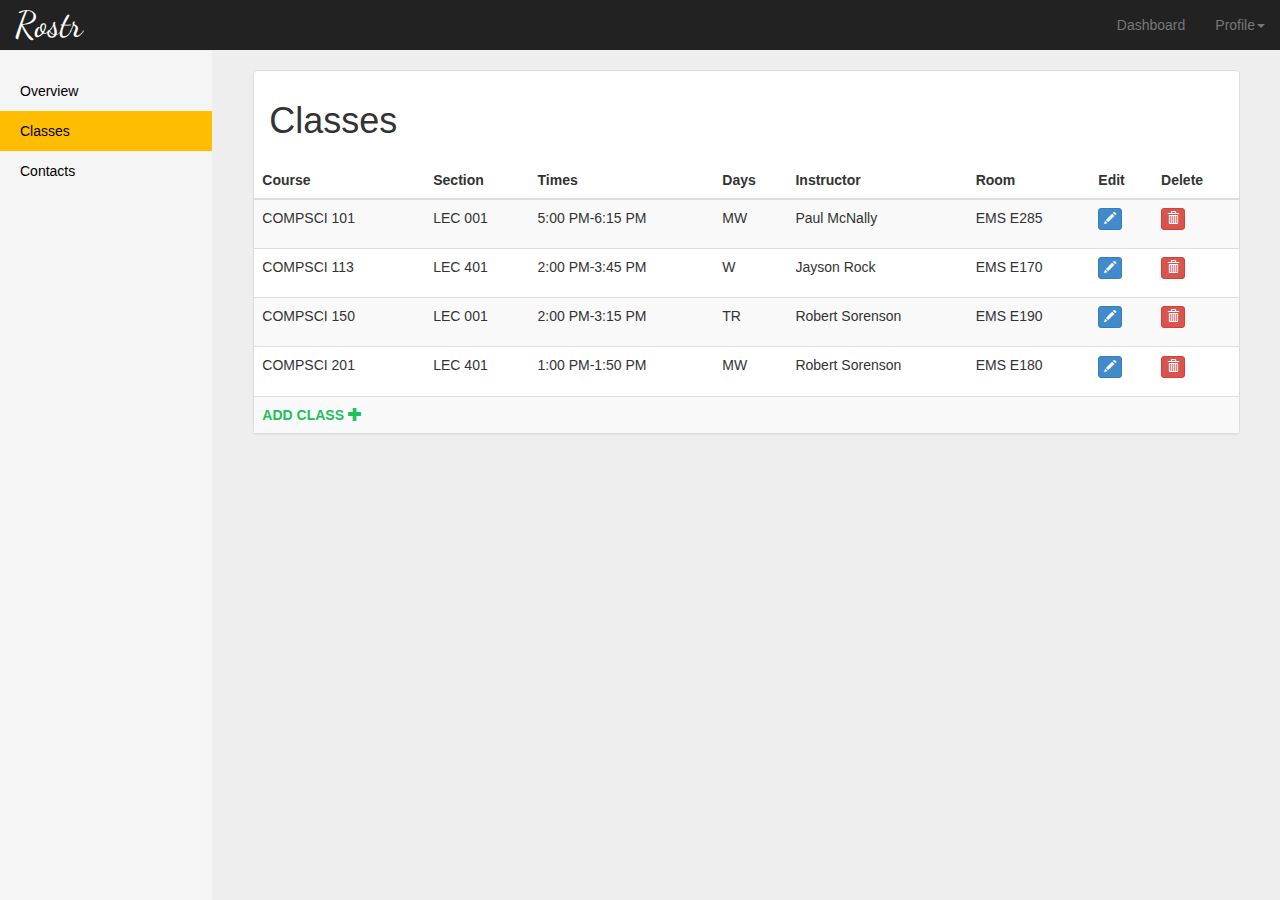
==== war/ADMIN/ADMIN_Classes.html @ dba3dffc "Added Rostr website to the project" ====
<!DOCTYPE html>
<html lang="en">
<head>
    <meta charset="utf-8">
    <meta http-equiv="X-UA-Compatible" content="IE=edge">
    <meta name="viewport" content="width=device-width, initial-scale=1">
    <meta name="description" content="">
    <meta name="author" content="">
    <link rel="icon" href="../assests/favicon.ico">

    <title>UWM - Contacts</title>

    <!-- Bootstrap core CSS -->
    <link href="../css/bootstrap.min.css" rel="stylesheet">

    <!-- Custom styles for this template -->
    <link href="../css/dashboard.css" rel="stylesheet">

    <!-- Custom font for Rostr logo -->
    <link href='http://fonts.googleapis.com/css?family=Dancing+Script' rel='stylesheet' type='text/css'>

</head>

<body>
<div class="navbar navbar-inverse navbar-fixed-top" role="navigation">
    <div class="container-fluid">
        <div class="navbar-header">
            <button type="button" class="navbar-toggle collapsed" data-toggle="collapse" data-target=".navbar-collapse">
                <span class="sr-only">Toggle navigation</span>
                <span class="icon-bar"></span>
                <span class="icon-bar"></span>
                <span class="icon-bar"></span>
            </button>
            <a class="navbar-brand" href="ADMIN_Landing.html">Rostr</a>
        </div>
        <div class="navbar-collapse collapse">
            <ul class="nav navbar-nav navbar-right">
                <li><a href="ADMIN_Landing.html">Dashboard</a></li>
                <li>
                    <a href="#" class="dropdown-toggle" data-toggle="dropdown">Profile<span class="caret"></span></a>
                    <ul class="dropdown-menu" role="menu">
                        <!-- My Profile not supported in Sprint 1
                        <li><a href="#">My Profile</a></li>
                        <li class="divider"></li>
                        -->
                        <li><a href="../LOGIN/LOGIN_Landing.html">Logout <span class="glyphicon glyphicon-off"></span></a></li>
                    </ul>
                </li>
            </ul>
            <!-- Search not supported in Sprint 1
            <form class="navbar-form navbar-right">
                <input type="text" class="form-control" placeholder="Search...">
            </form>
            -->
        </div>
    </div>
</div>

<div class="container-fluid">
    <div class="row">
        <div class="col-sm-3 col-md-2 sidebar">
            <ul class="nav nav-sidebar">
                <li><a class="nav_item" href="ADMIN_Landing.html">Overview</a></li>
                <li class="active"><a class="nav_item" href="ADMIN_Classes.html">Classes</a></li>
                <li><a class="nav_item" href="ADMIN_Contacts.html">Contacts</a></li>
            </ul>
        </div>
        <div class="col-sm-9 col-sm-offset-3 col-md-10 col-md-offset-2 main">
            <div class="panel panel-default">
                <div class="table-responsive">
                    <div class="panel-heading">
                        <h1>Classes</h1>
                    </div>
                    <table class="table table-striped sortable">
                        <thead>
                        <tr>
                            <th>Course</th>
                            <th>Section</th>
                            <th>Times</th>
                            <th>Days</th>
                            <th>Instructor</th>
                            <th>Room</th>
                            <th>Edit</th>
                            <th>Delete</th>
                        </tr>
                        </thead>
                        <tbody>
                        <tr>
                            <td>COMPSCI 101</td>
                            <td>LEC 001</td>
                            <td>5:00 PM-6:15 PM</td>
                            <td>MW</td>
                            <td>Paul McNally</td>
                            <td>EMS E285</td>
                            <td><p><button class="btn btn-primary btn-xs" data-title="Edit" data-toggle="modal" data-target="#edit" data-placement="top" rel="tooltip"><span class="glyphicon glyphicon-pencil"></span></button></p></td>
                            <td><p><button class="btn btn-danger btn-xs" data-title="Delete" data-toggle="modal" data-target="#delete" data-placement="top" rel="tooltip"><span class="glyphicon glyphicon-trash"></span></button></p></td>
                        </tr>
                        <tr>
                            <td>COMPSCI 113</td>
                            <td>LEC 401</td>
                            <td>2:00 PM-3:45 PM</td>
                            <td>W</td>
                            <td>Jayson Rock</td>
                            <td>EMS E170</td>
                            <td><p><button class="btn btn-primary btn-xs" data-title="Edit" data-toggle="modal" data-target="#edit" data-placement="top" rel="tooltip"><span class="glyphicon glyphicon-pencil"></span></button></p></td>
                            <td><p><button class="btn btn-danger btn-xs" data-title="Delete" data-toggle="modal" data-target="#delete" data-placement="top" rel="tooltip"><span class="glyphicon glyphicon-trash"></span></button></p></td>                        </tr>
                        <tr>
                            <td>COMPSCI 150</td>
                            <td>LEC 001</td>
                            <td>2:00 PM-3:15 PM</td>
                            <td>TR</td>
                            <td>Robert Sorenson</td>
                            <td>EMS E190</td>
                            <td><p><button class="btn btn-primary btn-xs" data-title="Edit" data-toggle="modal" data-target="#edit" data-placement="top" rel="tooltip"><span class="glyphicon glyphicon-pencil"></span></button></p></td>
                            <td><p><button class="btn btn-danger btn-xs" data-title="Delete" data-toggle="modal" data-target="#delete" data-placement="top" rel="tooltip"><span class="glyphicon glyphicon-trash"></span></button></p></td>                        </tr>
                        <tr>
                            <td>COMPSCI 201</td>
                            <td>LEC 401</td>
                            <td>1:00 PM-1:50 PM</td>
                            <td>MW</td>
                            <td>Robert Sorenson</td>
                            <td>EMS E180</td>
                            <td><p><button class="btn btn-primary btn-xs" data-title="Edit" data-toggle="modal" data-target="#edit" data-placement="top" rel="tooltip"><span class="glyphicon glyphicon-pencil"></span></button></p></td>
                            <td><p><button class="btn btn-danger btn-xs" data-title="Delete" data-toggle="modal" data-target="#delete" data-placement="top" rel="tooltip"><span class="glyphicon glyphicon-trash"></span></button></p></td>                        </tr>
                        <tr class="add_class">
                            <td><a href="#" class="add_class" data-toggle="modal" data-target="#myModal">ADD CLASS <span class="glyphicon glyphicon-plus"></span> </a></td>
                            <td></td>
                            <td></td>
                            <td></td>
                            <td></td>
                            <td></td>
                            <td></td>
                            <td></td>
                        </tr>
                        </tbody>
                    </table>
                </div>
            </div>
        </div>
    </div>
</div>

<!-- Add Class Modal -->
<div class="modal fade" id="myModal" tabindex="-1" role="dialog" aria-labelledby="myModalLabel" aria-hidden="true">
    <div class="modal-dialog">
        <div class="modal-content">
            <div class="modal-header">
                <button type="button" class="close" data-dismiss="modal"><span aria-hidden="true">&times;</span><span class="sr-only">Close</span></button>
                <h4 class="modal-title" id="myModalLabel">Add Class</h4>
            </div>
            <div class="modal-body">
                <form role="form" method="POST" action="ADMIN_Classes.html">
                    <div class="form-group">
                        <label for="assignClassName">Class Name</label>
                        <input type="text" class="form-control" id="assignClassName" placeholder="Class Name">
                    </div>
                    <div class="form-group">
                        <label for="assignSection">Section</label>
                        <input type="text" class="form-control" id="assignSection" placeholder="Section">
                    </div>
                    <div class="form-group">
                        <label for="assignTime">Time</label>
                        <input type="text" class="form-control" id="assignTime" placeholder="Section">
                    </div>
                    <div class="form-group">
                        <label for="assignDays">Days</label>
                        <input type="text" class="form-control" id="assignDays" placeholder="Section">
                    </div>
                    <div class="form-group">
                        <label for="assignInstructor">Instructor</label>
                        <input type="text" class="form-control" id="assignInstructor" placeholder="Instructor"/>
                    </div>
                    <div class="form-group">
                        <label for="assignRoom">Room</label>
                        <input type="text" class="form-control" id="assignRoom" placeholder="Section">
                    </div>
                    <div class="modal-footer">
                        <button type="button" class="btn btn-default" data-dismiss="modal">Close</button>
                        <button type="submit" class="btn btn-primary">Save changes</button>
                    </div>
                </form>
            </div>

        </div>
    </div>
</div>

<!--Delete Modal -->
<div class="modal fade" id="delete" tabindex="-1" role="dialog" aria-labelledby="edit" aria-hidden="true">
    <div class="modal-dialog">
        <div class="modal-content">
            <div class="modal-header">
                <button type="button" class="close" data-dismiss="modal" aria-hidden="true">×</button>
                <h4 class="modal-title custom_align" id="Heading">Delete this entry</h4>
            </div>
            <div class="modal-body">

                <div class="alert alert-warning">
                    <span class="glyphicon glyphicon-warning-sign"></span> Are you sure you want to delete this Record?</div>
            </div>
            <div class="modal-footer">
                <form method="post" action="ADMIN_Classes.html">
                    <button type="submit" class="btn btn-warning"><span class="glyphicon glyphicon-ok-sign"></span>Yes</button>
                    <button type="button" class="btn btn-warning" data-dismiss="modal"><span class="glyphicon glyphicon-remove"></span> No</button>
                </form>
            </div>
        </div>
    </div>
</div>

<!-- Bootstrap core JavaScript
================================================== -->
<!-- Placed at the end of the document so the pages load faster -->
<script src="https://ajax.googleapis.com/ajax/libs/jquery/1.11.1/jquery.min.js"></script>
<script src="http://netdna.bootstrapcdn.com/bootstrap/3.0.0/js/bootstrap.min.js"></script>
<script src="../../dist/js/bootstrap.min.js"></script>
<script src="../../assets/js/docs.min.js"></script>
<!-- Sortable JS -->
<script src="../js/sorttable.js"></script>
</body>
</html>
---- war/css/dashboard.css ----
/*
 * Base structure
 */

/* Move down content because we have a fixed navbar that is 50px tall */
body {
    padding-top: 50px;
}


/*
 * Global add-ons
 */

.sub-header {
    padding-bottom: 10px;
    border-bottom: 1px solid #eee;
}

/*
 * Top navigation
 * Hide default border to remove 1px line.
 */
.navbar-fixed-top {
    border: 0;
}

/*
 * Sidebar
 */

/* Hide for mobile, show later */
.sidebar {
    display: none;
}
@media (min-width: 768px) {
    .sidebar {
        position: fixed;
        top: 51px;
        bottom: 0;
        left: 0;
        z-index: 1000;
        display: block;
        padding: 20px;
        overflow-x: hidden;
        overflow-y: auto; /* Scrollable contents if viewport is shorter than content. */
        background-color: #f5f5f5;
        border-right: 1px solid #eee;
    }
}

/* Sidebar navigation */
.nav-sidebar {
    margin-right: -21px; /* 20px padding + 1px border */
    margin-bottom: 20px;
    margin-left: -20px;
}
.nav-sidebar > li > a {
    padding-right: 20px;
    padding-left: 20px;
}
.nav-sidebar > .active > a,
.nav-sidebar > .active > a:hover,
.nav-sidebar > .active > a:focus {
    color: #000;
    background-color: #FFBD00;
}


/*
 * Main content
 */

.main {
    padding: 20px;
}
@media (min-width: 768px) {
    .main {
        padding-right: 40px;
        padding-left: 40px;
    }
}
.main .page-header {
    margin-top: 0;
}


/*
 * Placeholder dashboard ideas
 */

.placeholders {
    margin-bottom: 30px;
    text-align: center;
}
.placeholders h4 {
    margin-bottom: 0;
}
.placeholder {
    margin-bottom: 20px;
}
.placeholder img {
    display: inline-block;
    border-radius: 50%;
}
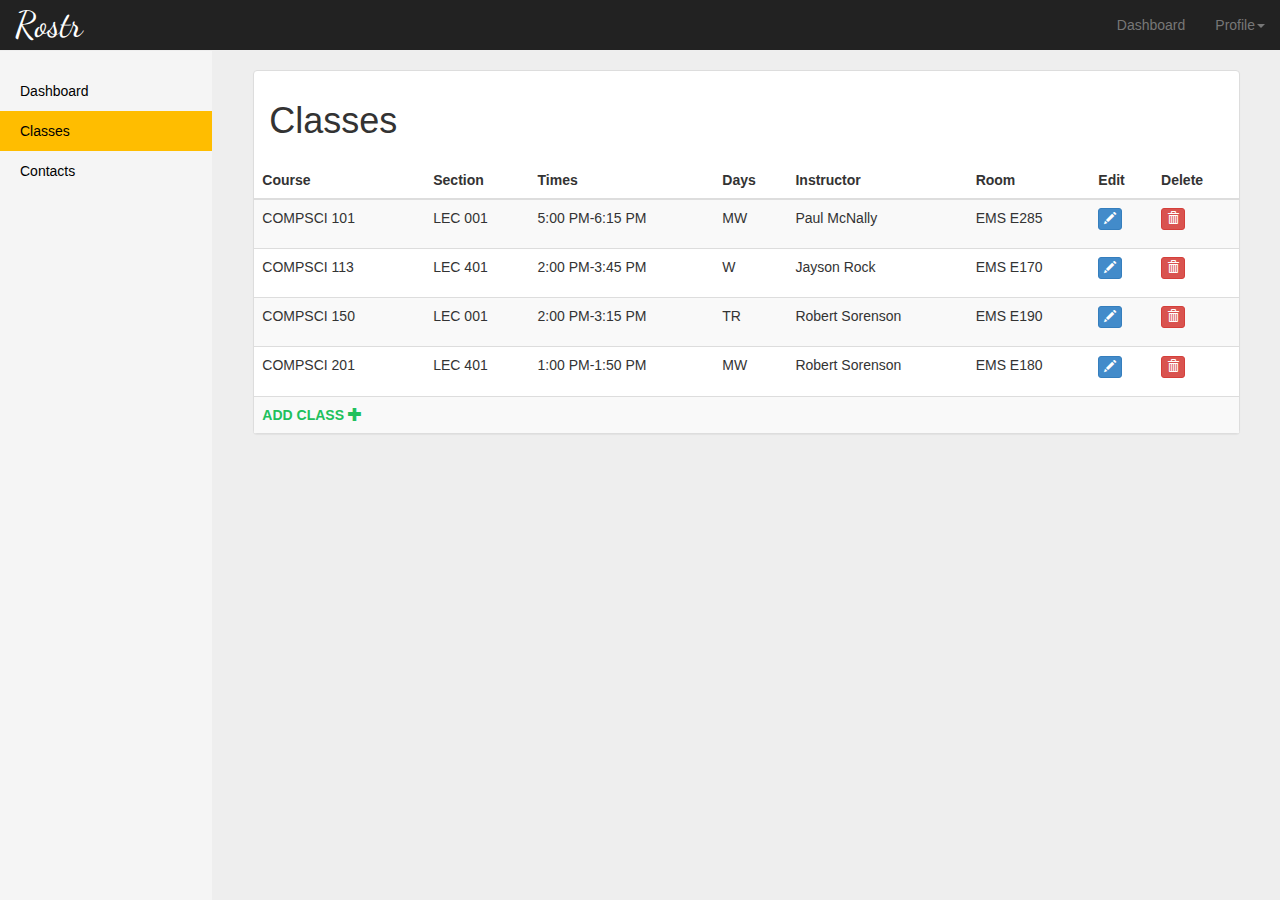
==== commit 42a27689: "Nav Bar Changes" ====
--- a/war/ADMIN/ADMIN_Classes.html
+++ b/war/ADMIN/ADMIN_Classes.html
@@ -61,7 +61,7 @@
     <div class="row">
         <div class="col-sm-3 col-md-2 sidebar">
             <ul class="nav nav-sidebar">
-                <li><a class="nav_item" href="ADMIN_Landing.html">Overview</a></li>
+                <li><a class="nav_item" href="ADMIN_Landing.html">Dashboard</a></li>
                 <li class="active"><a class="nav_item" href="ADMIN_Classes.html">Classes</a></li>
                 <li><a class="nav_item" href="ADMIN_Contacts.html">Contacts</a></li>
             </ul>
